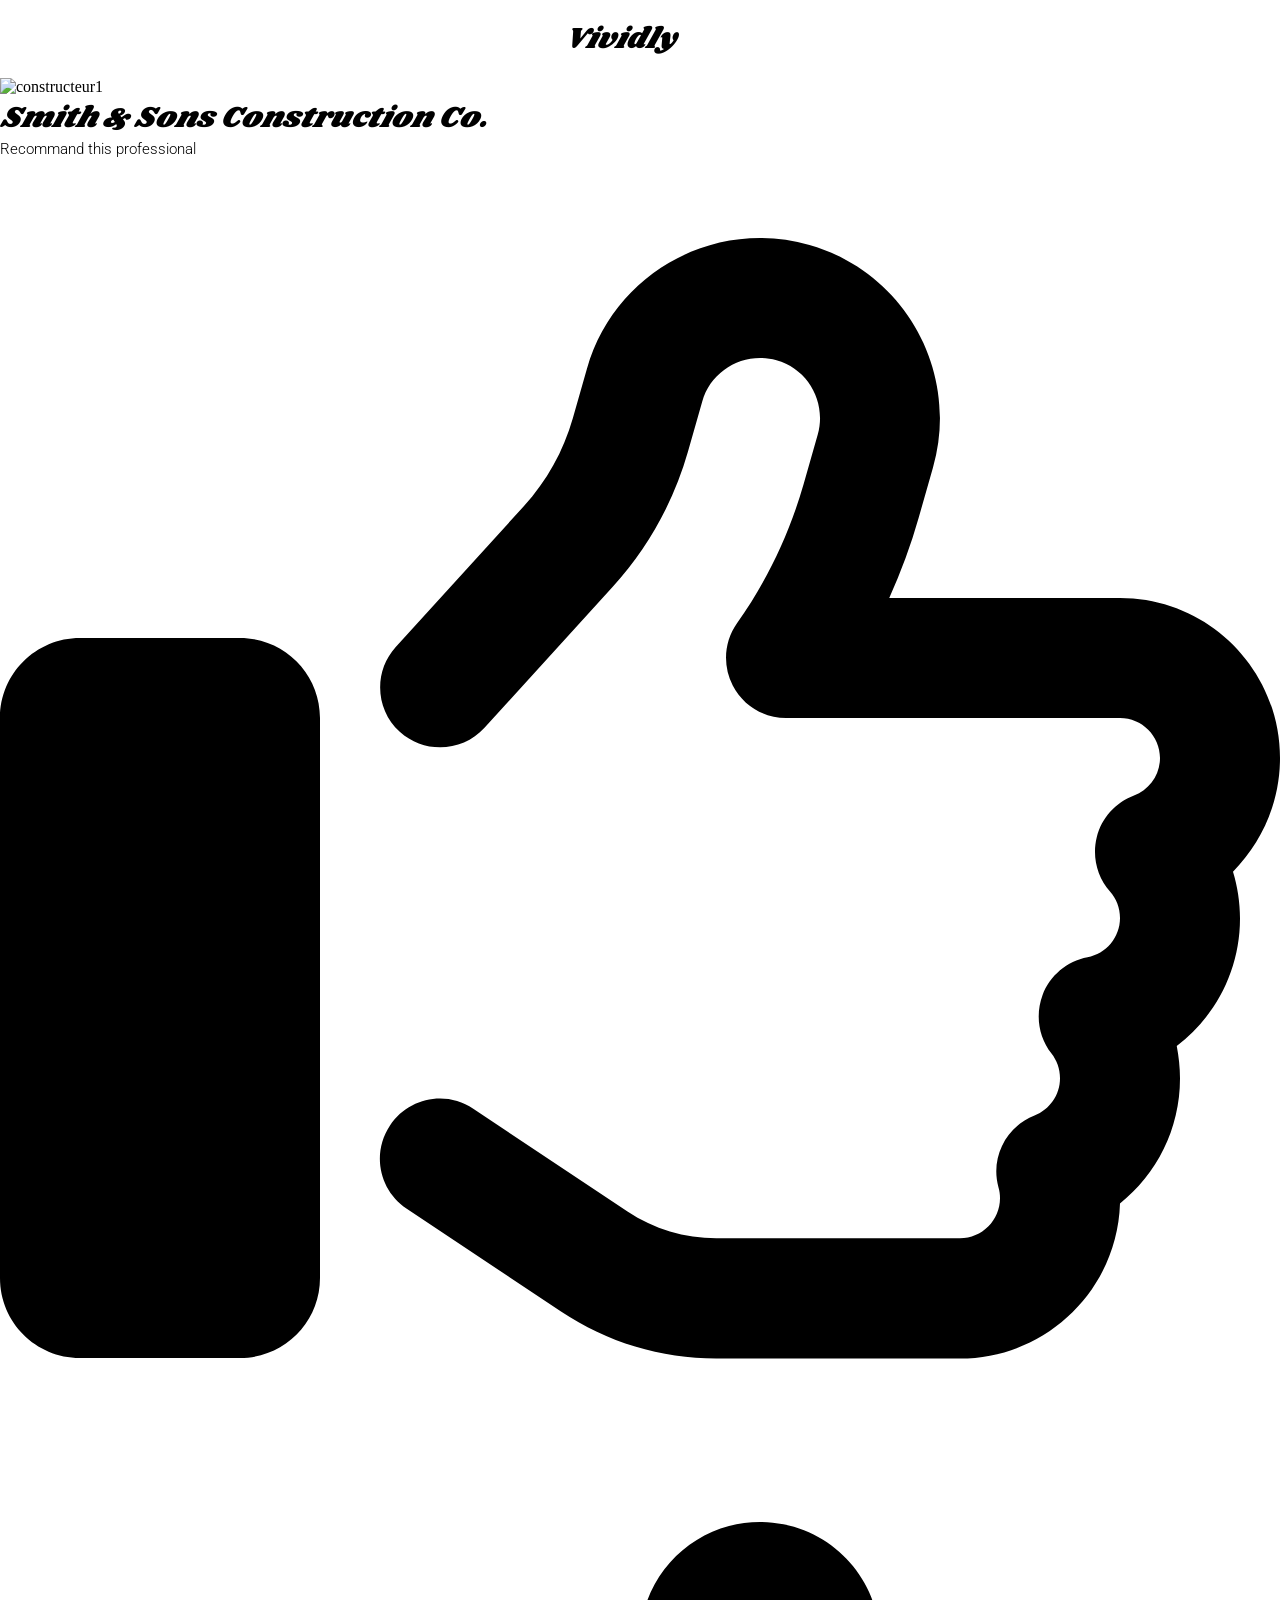
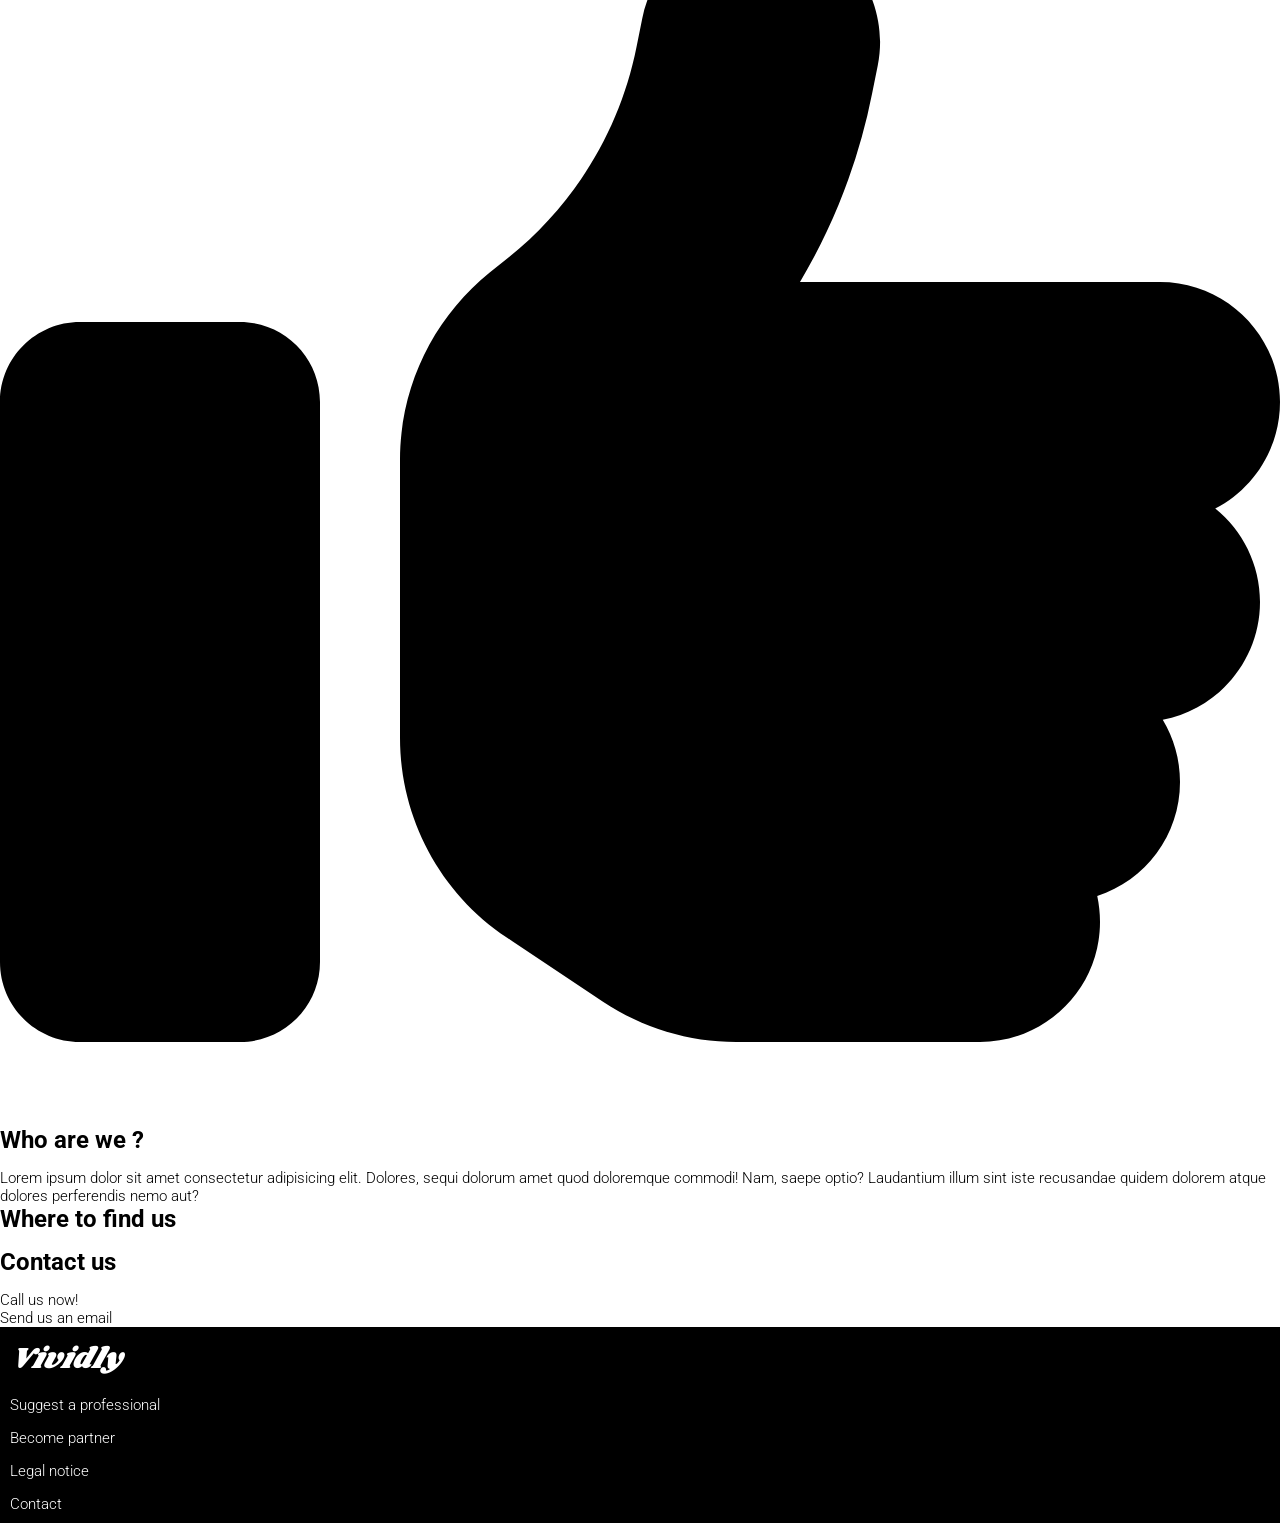
==== detailspro.html @ d0ab5f70 "Add h2 and p in different sections" ====
<!DOCTYPE html>
<html lang="en">
<head>
    <meta charset="UTF-8">
    <meta name="viewport" content="width=device-width, initial-scale=1.0">
    <link rel="stylesheet" href="css/style2.css">
    <script src="https://kit.fontawesome.com/66dfd999d9.js" crossorigin="anonymous"></script>
    <title>Smith & Sons Construction Co. </title>
</head>
<body>
    <header>
        <i class="fa-solid fa-arrow-left"></i>
        <a href="/"><h1>Vividly</h1></a>
        <nav>
            <ul><span class="desktop">
                <li><a href="#">Home</a></li>
                <li><a href="#">Find a professionnal</a></li>
                <li><a href="#">Contact</a></li>
                </span>
            </ul>
            <i class="fa-solid fa-bars hidden"></i>
        </nav>
    </header>

    <main>
        <section class="card">
            <img src="img/constructeur1.jpg" alt="constructeur1">
            <h1>Smith & Sons Construction Co.</h1>
            <div class="recommand">
                <p>Recommand this professional</p>
                <img src="img/thumbs-up-regular.svg" alt="">
                <img src="img/thumbs-up-solid.svg" alt="">
            </div>
        </section>
        <section class="who-are-we">
            <h2>Who are we ?</h2>
            <p>Lorem ipsum dolor sit amet consectetur adipisicing elit. Dolores, sequi dolorum amet quod doloremque commodi! Nam, saepe optio? Laudantium illum sint iste recusandae quidem dolorem atque dolores perferendis nemo aut?</p>
        </section>
        <section class="maps">
            <h2>Where to find us</h2>
        </section>
        <section class="contact">
            <h2>Contact us</h2>
            <p>Call us now!</p>
            <p>Send us an email</p>
        </section>
    </main>

    <footer>
        <a href=""><h2>Vividly</h2></a>
        <div>
            <a href="#">Suggest a professional</a>
            <a href="#">Become partner</a>
            <a href="#">Legal notice</a>
            <a href="#">Contact</a>
        </div>
    </footer>

</body>
</html>
---- css/style2.css ----
/* Fonts */

@import url('https://fonts.googleapis.com/css2?family=Inter:ital,opsz,wght@0,14..32,100..900;1,14..32,100..900&family=Roboto:ital,wght@0,100..900;1,100..900&family=Shrikhand&display=swap');

/* Général */

*{
    margin:0;
    scroll-behavior: smooth;
}

:root{
    --red:#F54927;
    --orange:#ff7800;
    --yellow:#ffae00;
    --black:#000;
    --white:#fff;
    --primary-font: "Roboto", sans-serif;
    --title-font: "Shrikhand", serif;
    --button-font: "Inter", sans-serif;
}

h1, footer h2{
    font-family: var(--title-font);
    font-size: 30px;
    font-weight: 400;
    font-style: italic;
}

h2{
    font-family: var(--primary-font);
    font-size: 24px;
    font-weight: bold;
    margin-bottom: 15px;
}

h3{
    font-family: var(--primary-font);
    font-size: 18px;
    font-weight: bold;
}

p, li{
    font-family: var(--primary-font);
    font-size: 15px;
    font-weight: 300;
}

a{
    text-decoration: none;
    color: var(--black);
}

button{background: linear-gradient(var(--orange), var(--yellow));
        border-radius: 15px;
        width: fit-content;
        margin-top: 25px;
        padding:7px 12px;
        font-family: var(--button-font);
        font-size: 12px;
        font-weight: 600;
        box-shadow: 0px 5px 7px 1px rgba(0, 0, 0, 0.25);
        border-style: none;
    }

/* Mobile first (320px à 767px)*/

/* Header */

header{
    display: flex;
    justify-content: space-around;
    align-items: center;
    margin: 17px;

    a{
        margin: auto;
    }

    .desktop{
        display: none;
    }
}

/* Main */


/* Footer */
footer{
    background-color: var(--black);
    padding: 10px;
    
    h2{
        font-family: var(--title-font);
        font-size: 30px;
        font-weight: 400;
        font-style: italic;
        color: var(--white);
    }

    >div{
        display: flex;
        flex-direction: column;
        gap: 15px;
        margin-top: 15px;
    
        a{
            color: var(--white);
            font-family: var(--primary-font);
            font-style: light;
            font-size: 15px;
            font-weight: 300;

            &:hover{
                color: var(--orange);
            }
        }
    }
}
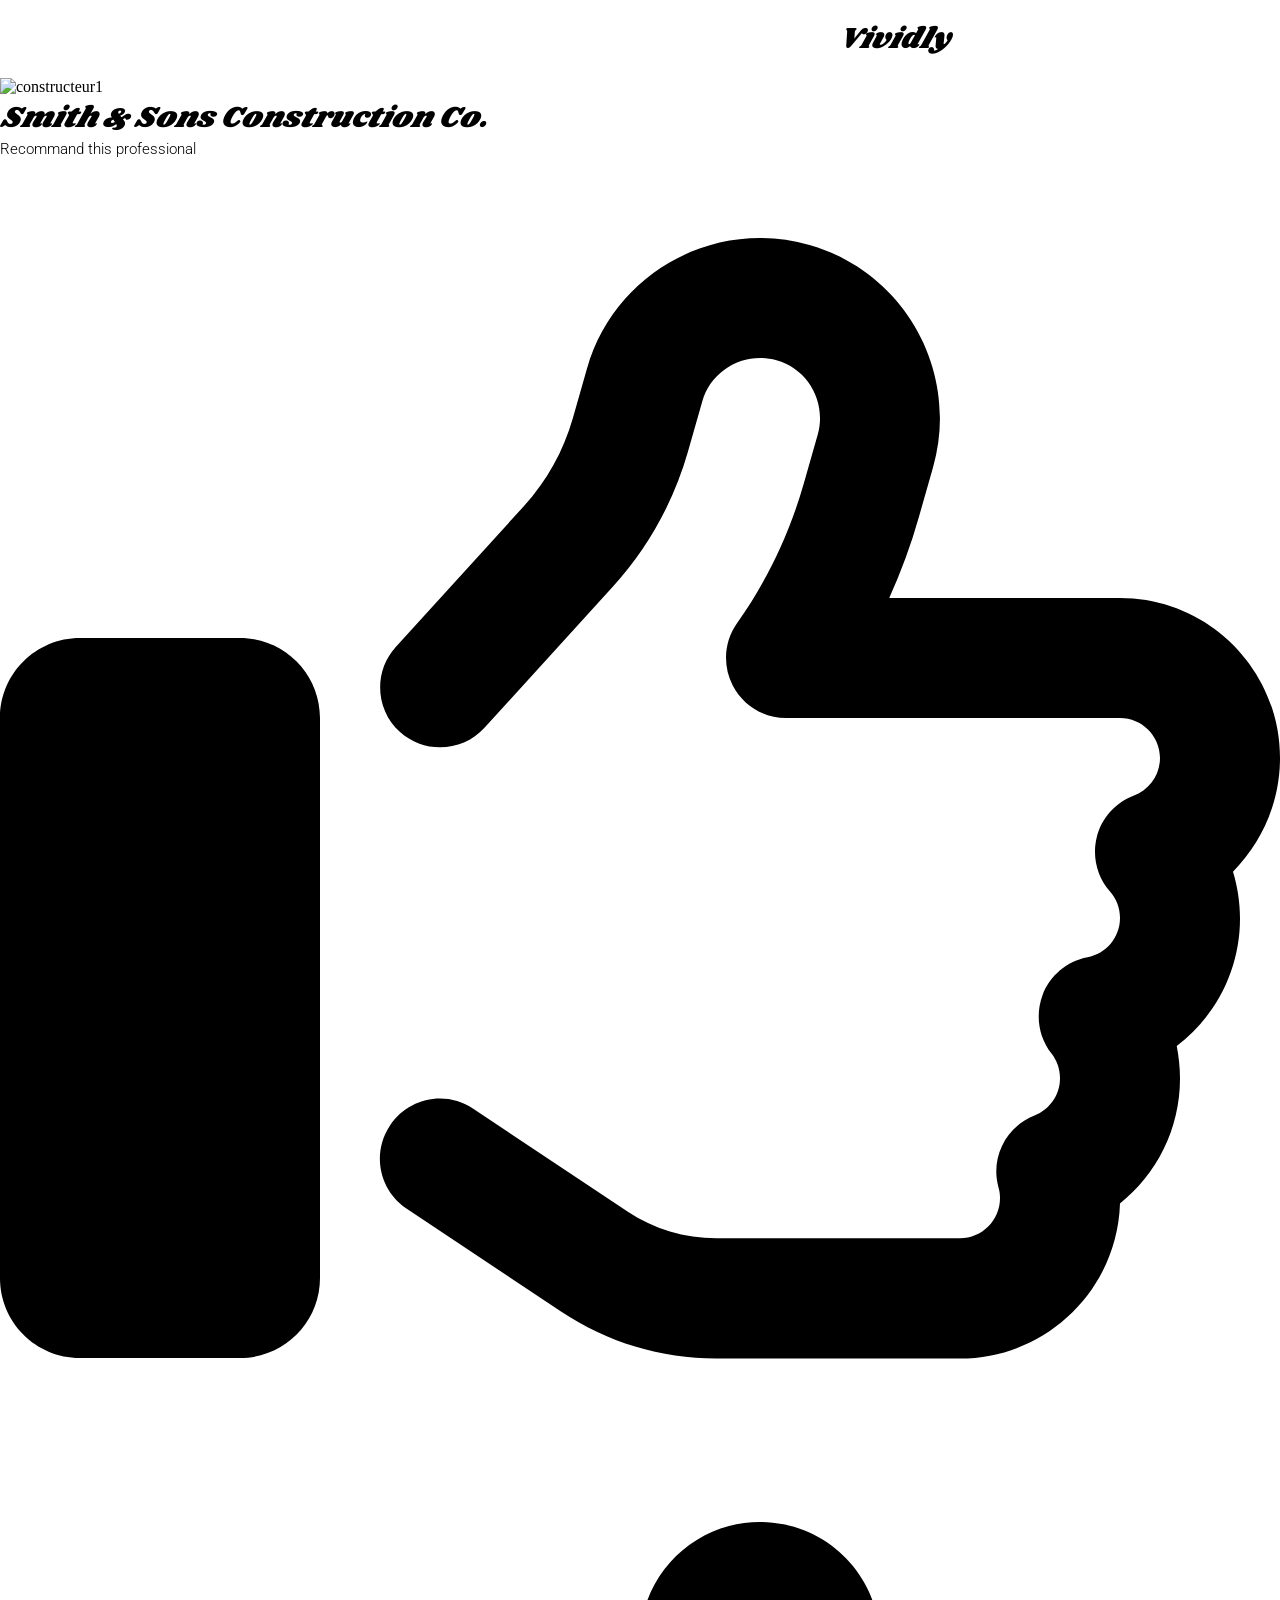
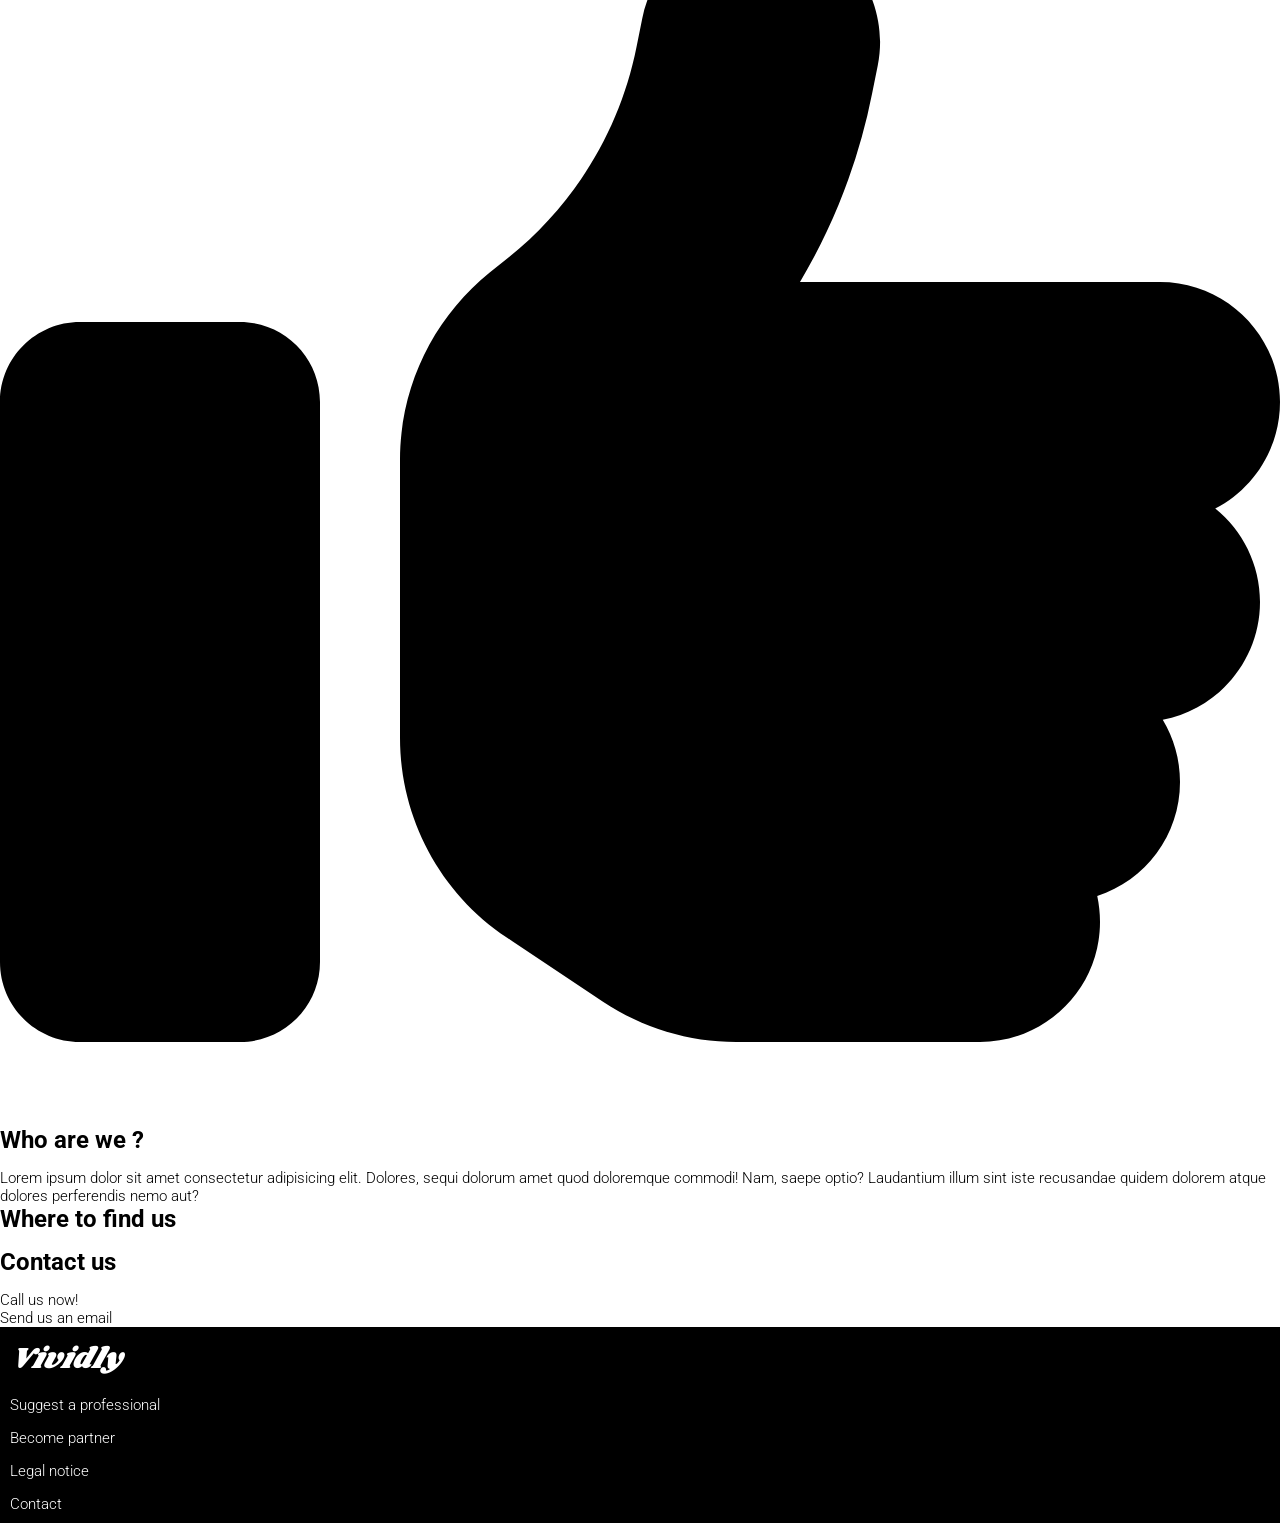
==== commit f9c0de37: "Add animation like" ====
--- a/detailspro.html
+++ b/detailspro.html
@@ -9,7 +9,7 @@
 </head>
 <body>
     <header>
-        <i class="fa-solid fa-arrow-left"></i>
+        <a href="/"><i class="fa-solid fa-arrow-left"></i></a>
         <a href="/"><h1>Vividly</h1></a>
         <nav>
             <ul><span class="desktop">
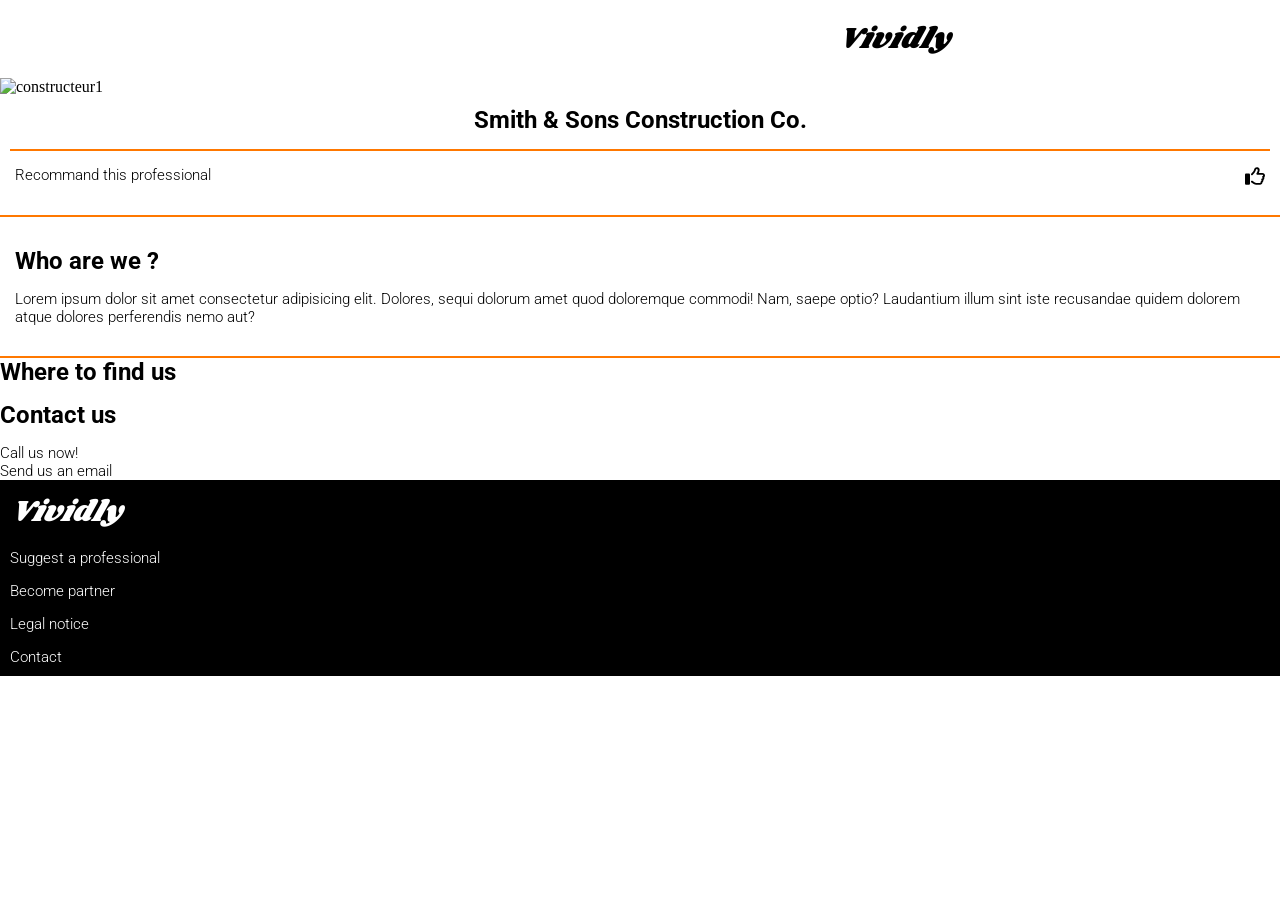
==== commit 6247d5ff: "Finish 2nd section main: who-are-we" ====
--- a/detailspro.html
+++ b/detailspro.html
@@ -25,21 +25,23 @@
     <main>
         <section class="card">
             <img src="img/constructeur1.jpg" alt="constructeur1">
-            <h1>Smith & Sons Construction Co.</h1>
+            <h2>Smith & Sons Construction Co.</h2>
             <div class="recommand">
                 <p>Recommand this professional</p>
-                <img src="img/thumbs-up-regular.svg" alt="">
-                <img src="img/thumbs-up-solid.svg" alt="">
+                <label class="pouce">
+                    <input type="checkbox">
+                    <span class="icon"></span>
+                </label>
             </div>
         </section>
-        <section class="who-are-we">
+        <section id="who-are-we">
             <h2>Who are we ?</h2>
             <p>Lorem ipsum dolor sit amet consectetur adipisicing elit. Dolores, sequi dolorum amet quod doloremque commodi! Nam, saepe optio? Laudantium illum sint iste recusandae quidem dolorem atque dolores perferendis nemo aut?</p>
         </section>
-        <section class="maps">
+        <section id="maps">
             <h2>Where to find us</h2>
         </section>
-        <section class="contact">
+        <section id="contact">
             <h2>Contact us</h2>
             <p>Call us now!</p>
             <p>Send us an email</p>
--- a/css/style2.css
+++ b/css/style2.css
@@ -51,17 +51,19 @@
     color: var(--black);
 }
 
-button{background: linear-gradient(var(--orange), var(--yellow));
-        border-radius: 15px;
-        width: fit-content;
-        margin-top: 25px;
-        padding:7px 12px;
-        font-family: var(--button-font);
-        font-size: 12px;
-        font-weight: 600;
-        box-shadow: 0px 5px 7px 1px rgba(0, 0, 0, 0.25);
-        border-style: none;
-    }
+button{
+    /* effet de zoom au hover */
+    background: linear-gradient(var(--orange), var(--yellow));
+    border-radius: 15px;
+    width: fit-content;
+    margin-top: 25px;
+    padding:7px 12px;
+    font-family: var(--button-font);
+    font-size: 12px;
+    font-weight: 600;
+    box-shadow: 0px 5px 7px 1px rgba(0, 0, 0, 0.25);
+    border-style: none;
+}
 
 /* Mobile first (320px à 767px)*/
 
@@ -83,6 +85,53 @@
 }
 
 /* Main */
+.card{
+    img{
+        height: 300px;
+        object-fit: cover;
+        width: 100%;
+    }
+
+    h2{
+        text-align: center;
+        padding-top: 10px;
+    }
+
+    .recommand{
+        border-top: 2px solid var(--orange);
+        margin: 10px;
+        padding-top: 5px;
+        display: flex;
+        justify-content: space-between;
+        padding: 15px 5px;
+    
+
+        .pouce{
+            cursor: pointer;
+
+            input{
+                display: none;
+            }
+
+            .icon{
+                background-image: url("../img/thumbs-up-regular.svg");
+                display: inline-block;
+                width: 20px;
+                height: 20px;
+            }
+
+            input:checked + .icon{
+                background-image: url("../img/thumbs-up-solid.svg");
+            }
+        }
+    }
+}
+
+#who-are-we{
+    border-bottom: 2px solid var(--orange);
+    border-top: 2px solid var(--orange);
+    padding: 30px 15px;
+}
 
 
 /* Footer */
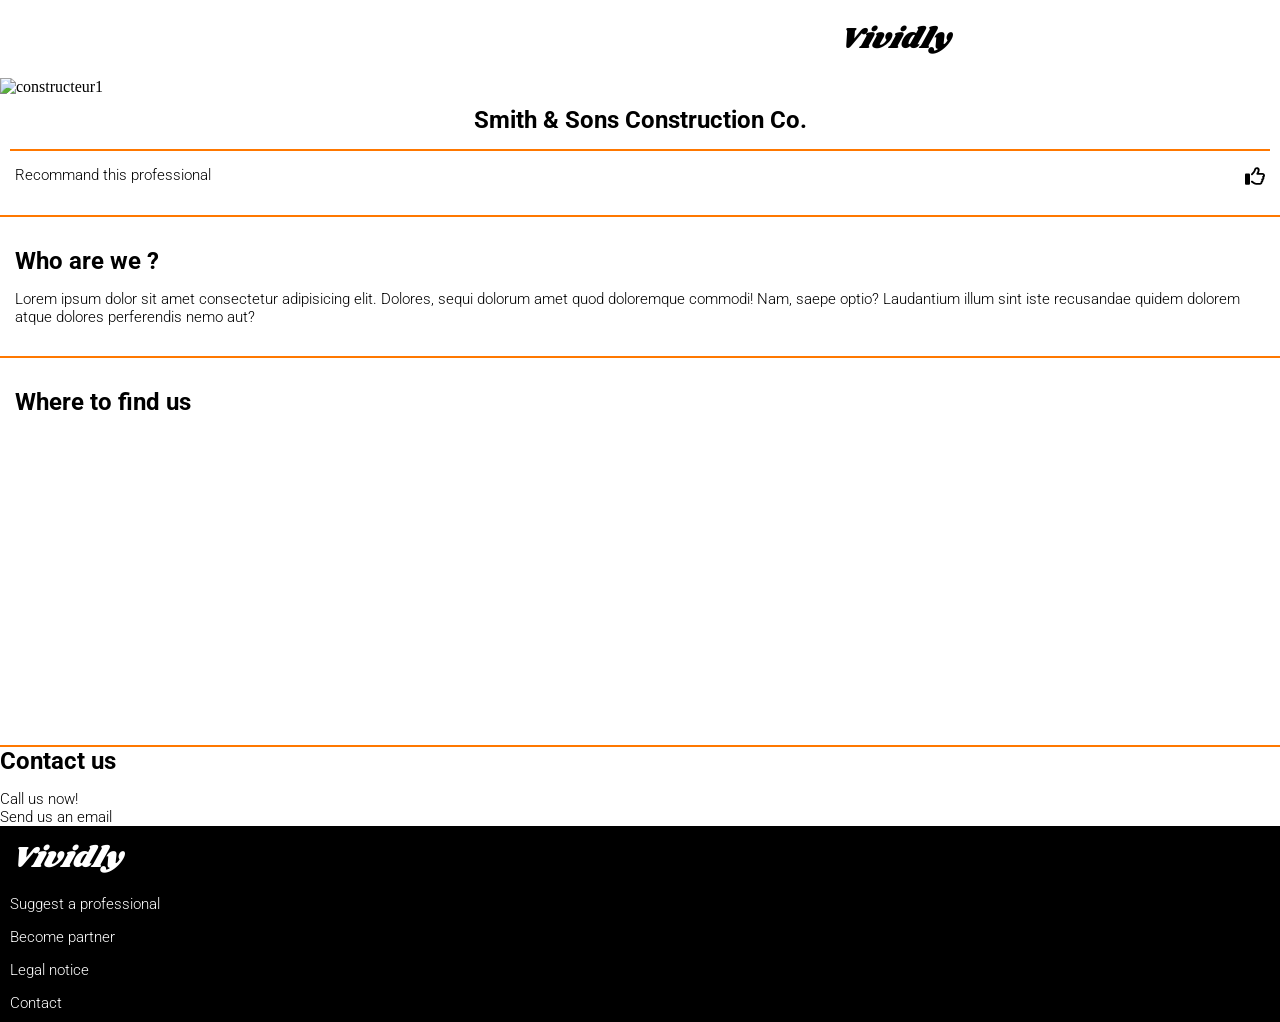
==== commit 9473ed96: "Finish section maps" ====
--- a/detailspro.html
+++ b/detailspro.html
@@ -40,6 +40,7 @@
         </section>
         <section id="maps">
             <h2>Where to find us</h2>
+            <iframe src="https://www.google.com/maps/embed?pb=!1m18!1m12!1m3!1d92783.17955538841!2d5.996243184088482!3d43.38801372543691!2m3!1f0!2f0!3f0!3m2!1i1024!2i768!4f13.1!3m3!1m2!1s0x12c941e57cd2f639%3A0x40819a5fd8fcf40!2s83170%20Brignoles!5e0!3m2!1sfr!2sfr!4v1778055111982!5m2!1sfr!2sfr"  " allowfullscreen="" loading="lazy" referrerpolicy="no-referrer-when-downgrade"></iframe>
         </section>
         <section id="contact">
             <h2>Contact us</h2>
--- a/css/style2.css
+++ b/css/style2.css
@@ -64,6 +64,8 @@
     box-shadow: 0px 5px 7px 1px rgba(0, 0, 0, 0.25);
     border-style: none;
 }
+
+
 
 /* Mobile first (320px à 767px)*/
 
@@ -133,6 +135,16 @@
     padding: 30px 15px;
 }
 
+#maps{
+    border-bottom: 2px solid var(--orange);
+    padding: 30px 15px;
+    
+    iframe{
+        width: 100%;
+        height:280px;
+        border-style: none;        
+    }
+}
 
 /* Footer */
 footer{
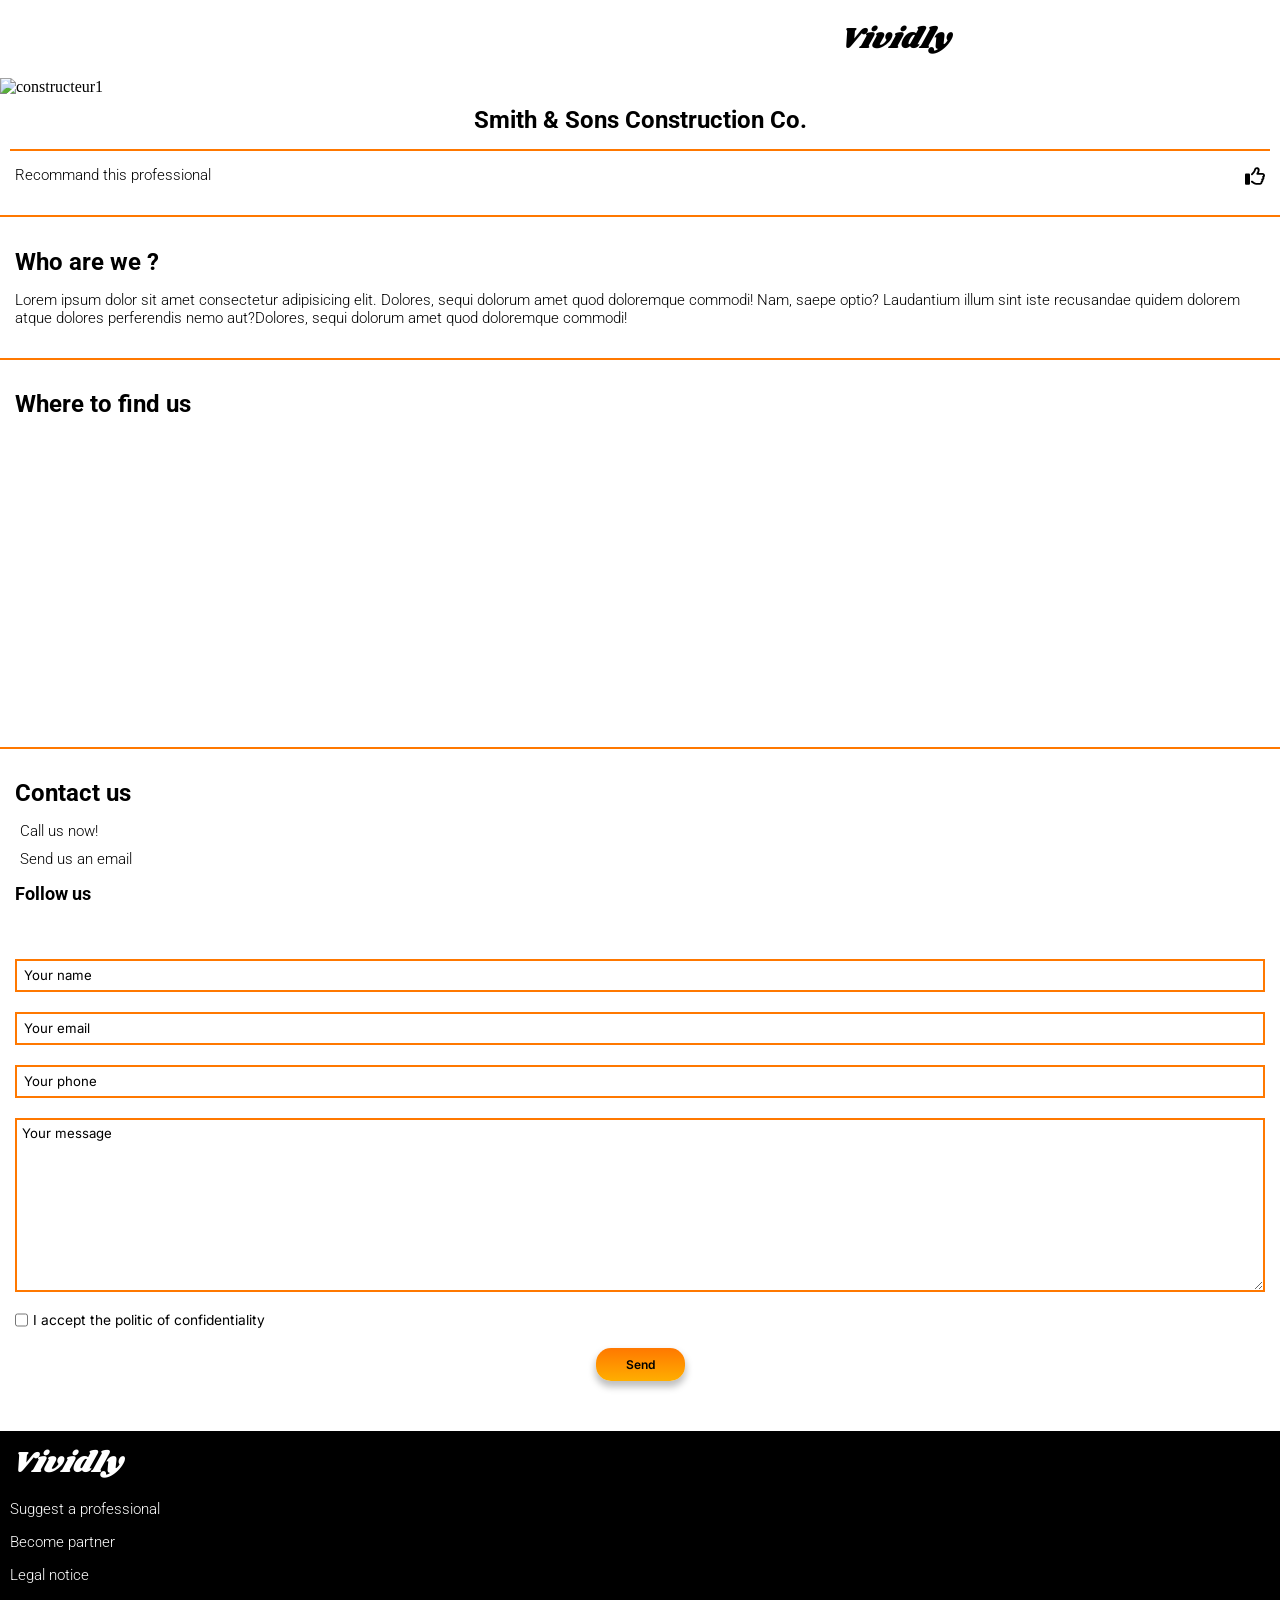
==== commit a5f9b5f2: "Finish mobile first:detailspro.html" ====
--- a/detailspro.html
+++ b/detailspro.html
@@ -34,18 +34,46 @@
                 </label>
             </div>
         </section>
+
         <section id="who-are-we">
             <h2>Who are we ?</h2>
-            <p>Lorem ipsum dolor sit amet consectetur adipisicing elit. Dolores, sequi dolorum amet quod doloremque commodi! Nam, saepe optio? Laudantium illum sint iste recusandae quidem dolorem atque dolores perferendis nemo aut?</p>
+            <p>Lorem ipsum dolor sit amet consectetur adipisicing elit. Dolores, sequi dolorum amet quod doloremque commodi! Nam, saepe optio? Laudantium illum sint iste recusandae quidem dolorem atque dolores perferendis nemo aut?Dolores, sequi dolorum amet quod doloremque commodi!</p>
         </section>
+
         <section id="maps">
             <h2>Where to find us</h2>
             <iframe src="https://www.google.com/maps/embed?pb=!1m18!1m12!1m3!1d92783.17955538841!2d5.996243184088482!3d43.38801372543691!2m3!1f0!2f0!3f0!3m2!1i1024!2i768!4f13.1!3m3!1m2!1s0x12c941e57cd2f639%3A0x40819a5fd8fcf40!2s83170%20Brignoles!5e0!3m2!1sfr!2sfr!4v1778055111982!5m2!1sfr!2sfr"  " allowfullscreen="" loading="lazy" referrerpolicy="no-referrer-when-downgrade"></iframe>
         </section>
-        <section id="contact">
+
+        <section id="contact-us">
             <h2>Contact us</h2>
-            <p>Call us now!</p>
-            <p>Send us an email</p>
+            <article>
+                <i class="fa-solid fa-mobile"></i>
+                <p>Call us now!</p>
+            </article>
+            <article>
+                <i class="fa-solid fa-envelope"></i>
+                <p>Send us an email</p>
+            </article>
+            <div id="follow-us">
+                <h3>Follow us</h3>
+                <ul>
+                    <li><a href="#"><i class="fa-brands fa-twitter"></i></a></li>
+                    <li><a href="#"><i class="fa-brands fa-linkedin"></i></a></li>
+                    <li><a href="#"><i class="fa-brands fa-facebook"></a></i></li>
+                </ul>
+            </div>
+            <form action="">
+                <input type="text" placeholder="Your name">
+                <input type="text" placeholder="Your email">
+                <input type="text" placeholder="Your phone">
+                <textarea id="your-message" rows="10" cols="">Your message</textarea>
+                <div id="check">
+                    <input type="checkbox" id="accept">
+                    <label for="accept">I accept the politic of confidentiality</label>
+                </div>
+                <button>Send</button>
+            </form>
         </section>
     </main>
 
--- a/css/style2.css
+++ b/css/style2.css
@@ -57,12 +57,18 @@
     border-radius: 15px;
     width: fit-content;
     margin-top: 25px;
-    padding:7px 12px;
+    padding:9px 30px;
     font-family: var(--button-font);
     font-size: 12px;
     font-weight: 600;
     box-shadow: 0px 5px 7px 1px rgba(0, 0, 0, 0.25);
     border-style: none;
+    cursor: pointer;
+
+
+    &:hover{
+        transform:scale(1.04);
+    }
 }
 
 
@@ -132,17 +138,94 @@
 #who-are-we{
     border-bottom: 2px solid var(--orange);
     border-top: 2px solid var(--orange);
-    padding: 30px 15px;
+    padding: 31px 15px;
 }
 
 #maps{
     border-bottom: 2px solid var(--orange);
     padding: 30px 15px;
-    
+
     iframe{
         width: 100%;
         height:280px;
         border-style: none;        
+    }
+}
+
+#contact-us{
+    padding: 30px 15px;
+
+    article{
+        display: flex;
+        gap: 5px;
+        margin-top: 10px;
+
+        i{
+            color: var(--orange);
+        }
+    }
+
+    #follow-us{
+        display: flex;
+        flex-direction: column;
+        justify-content: center;
+
+        h3{
+            margin: 15px 0;
+        }
+
+        ul{
+            display: flex;
+            list-style: none;
+            justify-content: space-around;
+            padding: 0;
+            margin: 10px 0;
+        }
+    }
+
+    form{
+        display: flex;
+        flex-direction: column;
+        gap: 20px;
+        margin: 20px 0;
+
+        input{
+            border: 2px solid var(--orange);
+            padding: 7px;
+            cursor: pointer;
+        }
+
+        textarea{
+            border: 2px solid var(--orange);
+            padding: 5px;
+            font-family: var(--button-font);
+            font-size: 13.2px;
+            font-weight: 400;
+        }
+
+        ::placeholder{
+            color: var(--black);
+            font-family: var(--button-font);
+            font-size: 13.2px;
+            font-weight: 400;
+        }
+
+        #check{
+            display: flex;
+            gap: 5px;
+            font-family: var(--button-font);
+            font-size: 13.75px;
+            font-weight: 400;
+            cursor: pointer;
+
+            label{
+                cursor: pointer;
+            }
+        }
+
+        button{
+            margin: auto;
+        }
     }
 }
 
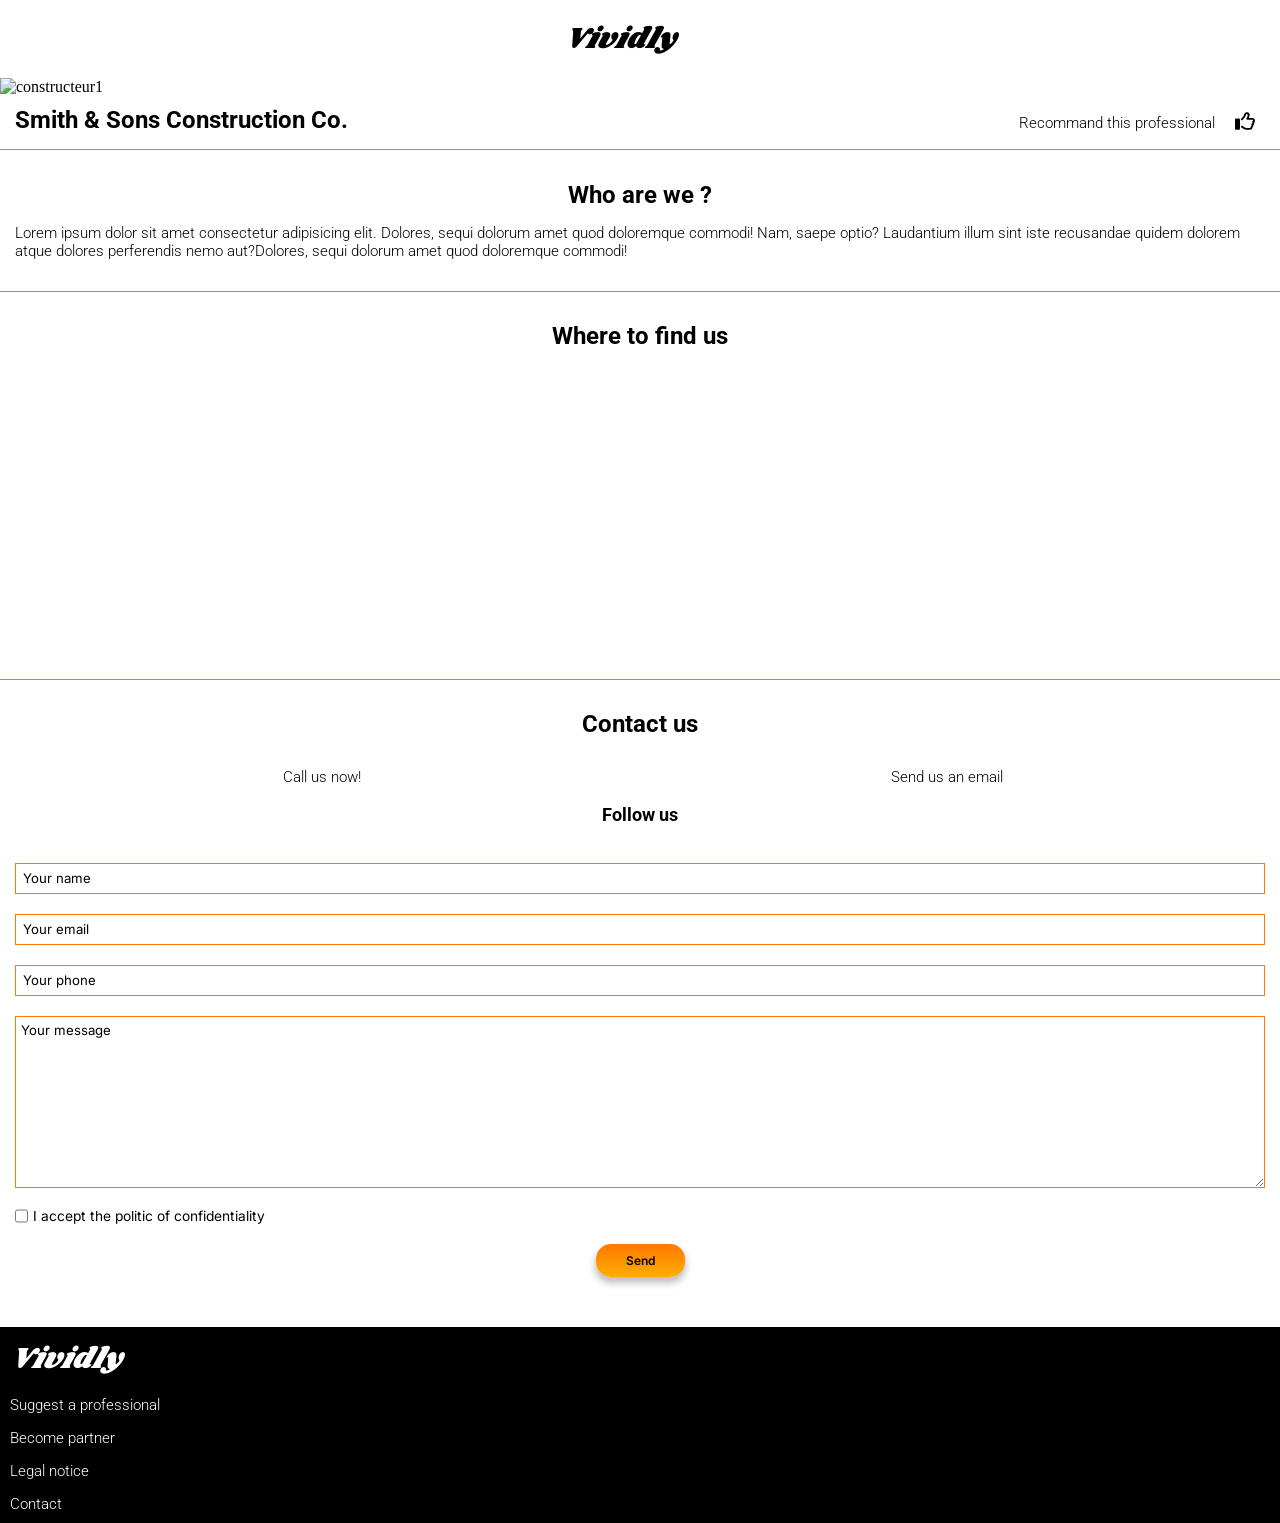
==== commit c80808fc: "Finish tablet type" ====
--- a/detailspro.html
+++ b/detailspro.html
@@ -23,15 +23,17 @@
     </header>
 
     <main>
-        <section class="card">
+        <section id="card">
             <img src="img/constructeur1.jpg" alt="constructeur1">
-            <h2>Smith & Sons Construction Co.</h2>
-            <div class="recommand">
-                <p>Recommand this professional</p>
-                <label class="pouce">
-                    <input type="checkbox">
-                    <span class="icon"></span>
-                </label>
+            <div class="content">
+                <h2>Smith & Sons Construction Co.</h2>
+                <div class="recommand">
+                    <p>Recommand this professional</p>
+                    <label class="pouce">
+                        <input type="checkbox">
+                        <span class="icon"></span>
+                    </label>
+                </div>
             </div>
         </section>
 
@@ -47,14 +49,16 @@
 
         <section id="contact-us">
             <h2>Contact us</h2>
-            <article>
-                <i class="fa-solid fa-mobile"></i>
-                <p>Call us now!</p>
-            </article>
-            <article>
-                <i class="fa-solid fa-envelope"></i>
-                <p>Send us an email</p>
-            </article>
+            <div class="contact">
+                <article>
+                    <i class="fa-solid fa-mobile"></i>
+                    <p>Call us now!</p>
+                </article>
+                <article>
+                    <i class="fa-solid fa-envelope"></i>
+                    <p>Send us an email</p>
+                </article>
+            </div>
             <div id="follow-us">
                 <h3>Follow us</h3>
                 <ul>
--- a/css/style2.css
+++ b/css/style2.css
@@ -79,13 +79,13 @@
 
 header{
     display: flex;
-    justify-content: space-around;
+    justify-content: space-between;
     align-items: center;
     margin: 17px;
 
-    a{
+    /* a{
         margin: auto;
-    }
+    } */
 
     .desktop{
         display: none;
@@ -93,7 +93,7 @@
 }
 
 /* Main */
-.card{
+#card{
     img{
         height: 300px;
         object-fit: cover;
@@ -106,7 +106,7 @@
     }
 
     .recommand{
-        border-top: 2px solid var(--orange);
+        border-top: 1px solid var(--orange);
         margin: 10px;
         padding-top: 5px;
         display: flex;
@@ -136,13 +136,13 @@
 }
 
 #who-are-we{
-    border-bottom: 2px solid var(--orange);
-    border-top: 2px solid var(--orange);
+    border-bottom: 1px solid var(--orange);
+    border-top: 1px solid var(--orange);
     padding: 31px 15px;
 }
 
 #maps{
-    border-bottom: 2px solid var(--orange);
+    border-bottom: 1px solid var(--orange);
     padding: 30px 15px;
 
     iframe{
@@ -155,13 +155,15 @@
 #contact-us{
     padding: 30px 15px;
 
-    article{
-        display: flex;
-        gap: 5px;
-        margin-top: 10px;
-
-        i{
-            color: var(--orange);
+    .contact{
+        article{
+            display: flex;
+            gap: 5px;
+            margin-top: 15px;
+
+            i{
+                color: var(--orange);
+            }
         }
     }
 
@@ -171,7 +173,7 @@
         justify-content: center;
 
         h3{
-            margin: 15px 0;
+            margin: 18px 0;
         }
 
         ul{
@@ -179,7 +181,6 @@
             list-style: none;
             justify-content: space-around;
             padding: 0;
-            margin: 10px 0;
         }
     }
 
@@ -190,13 +191,13 @@
         margin: 20px 0;
 
         input{
-            border: 2px solid var(--orange);
+            border: 1px solid var(--orange);
             padding: 7px;
             cursor: pointer;
         }
 
         textarea{
-            border: 2px solid var(--orange);
+            border: 1px solid var(--orange);
             padding: 5px;
             font-family: var(--button-font);
             font-size: 13.2px;
@@ -260,4 +261,56 @@
             }
         }
     }
-}+}
+
+/* Format tablette (768px à 1024px)*/
+
+@media screen and (min-width:768px) {
+    header{
+        nav{
+
+            i{
+                margin-left: 30px;
+            }
+        };
+    }
+
+    main{
+        #card{
+            .content{
+                display: flex;
+                justify-content: space-between;
+                padding: 0 15px;
+
+                .recommand{
+                    border-style: none;
+                    padding: 0;
+                    align-items: center;
+                    gap: 20px;
+                    } 
+                }
+            }
+
+        #who-are-we{
+            h2{
+                text-align: center;
+            }
+        }
+
+        #maps{
+            h2{
+                text-align: center;
+            }
+        }
+        #contact-us{
+            h2, h3{
+                text-align: center;
+            }
+
+            .contact{
+                display: flex;
+                justify-content: space-around;
+            }
+        }
+        }
+}
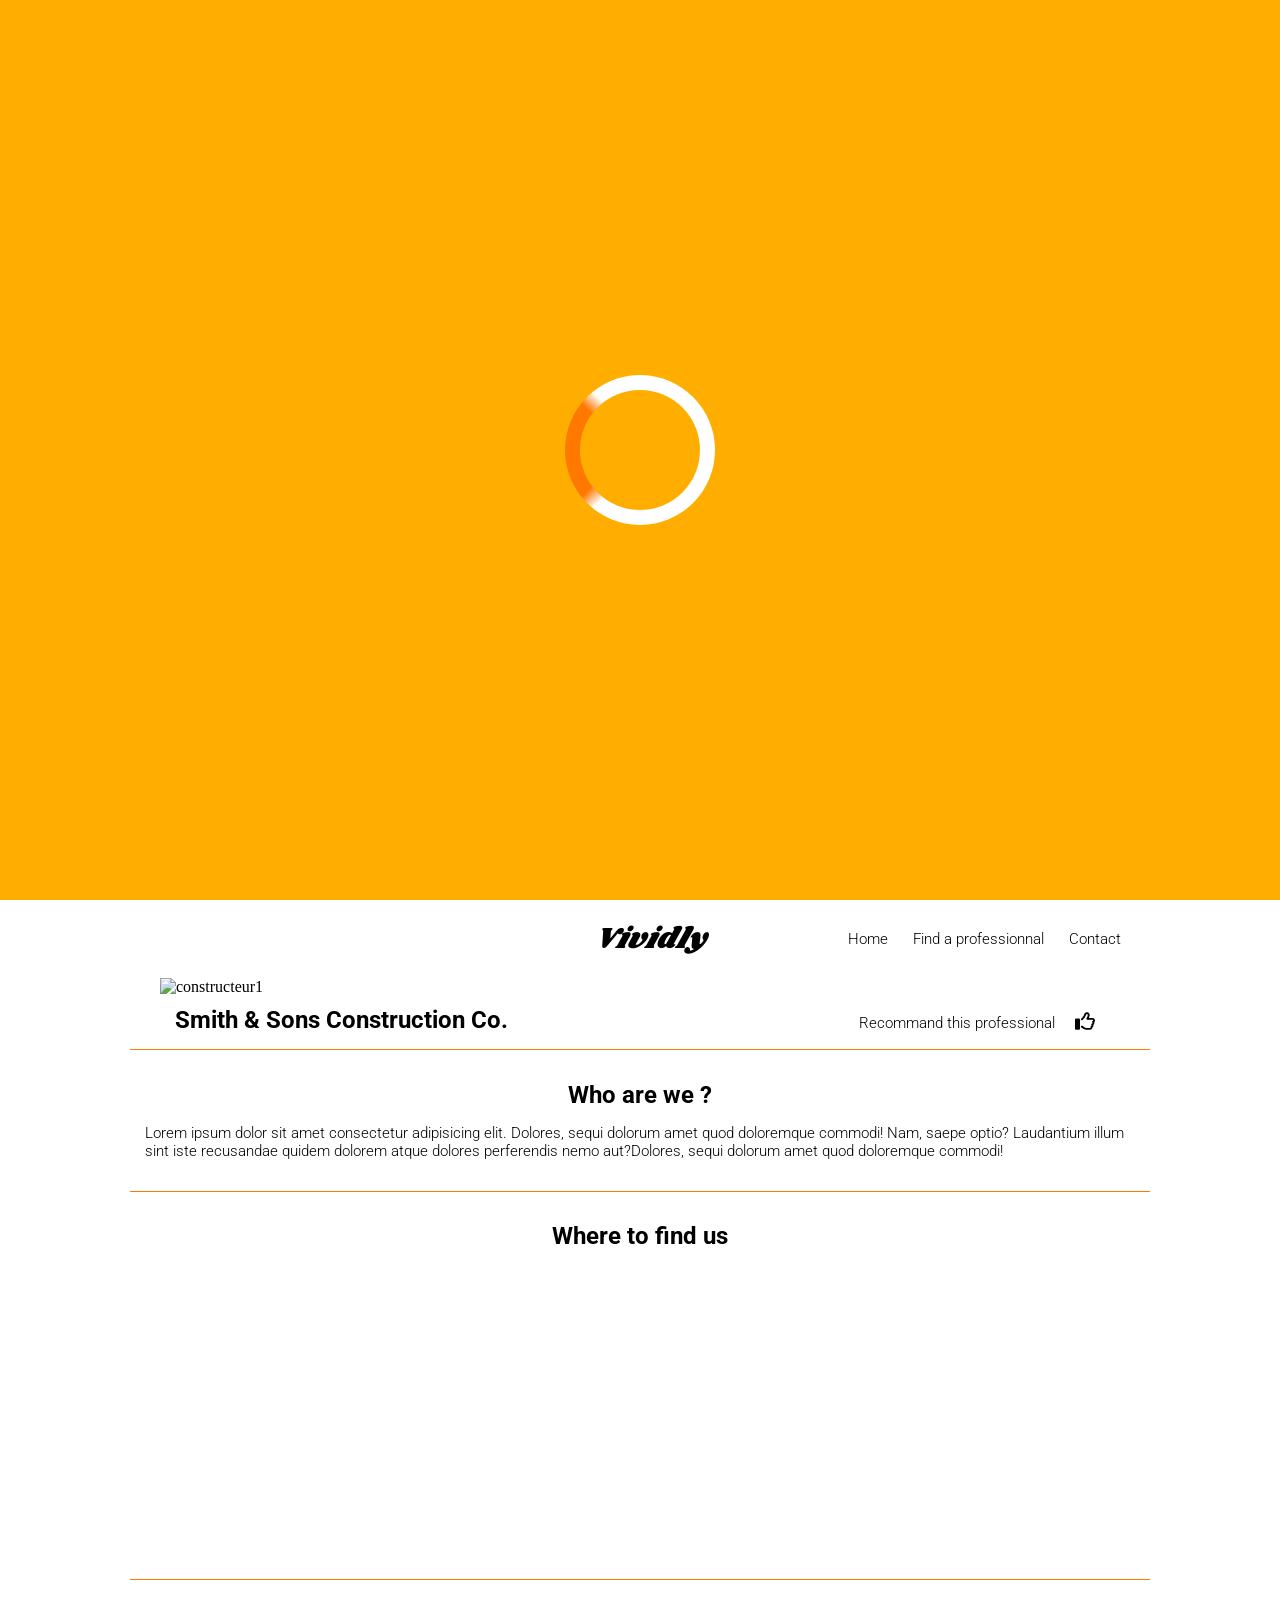
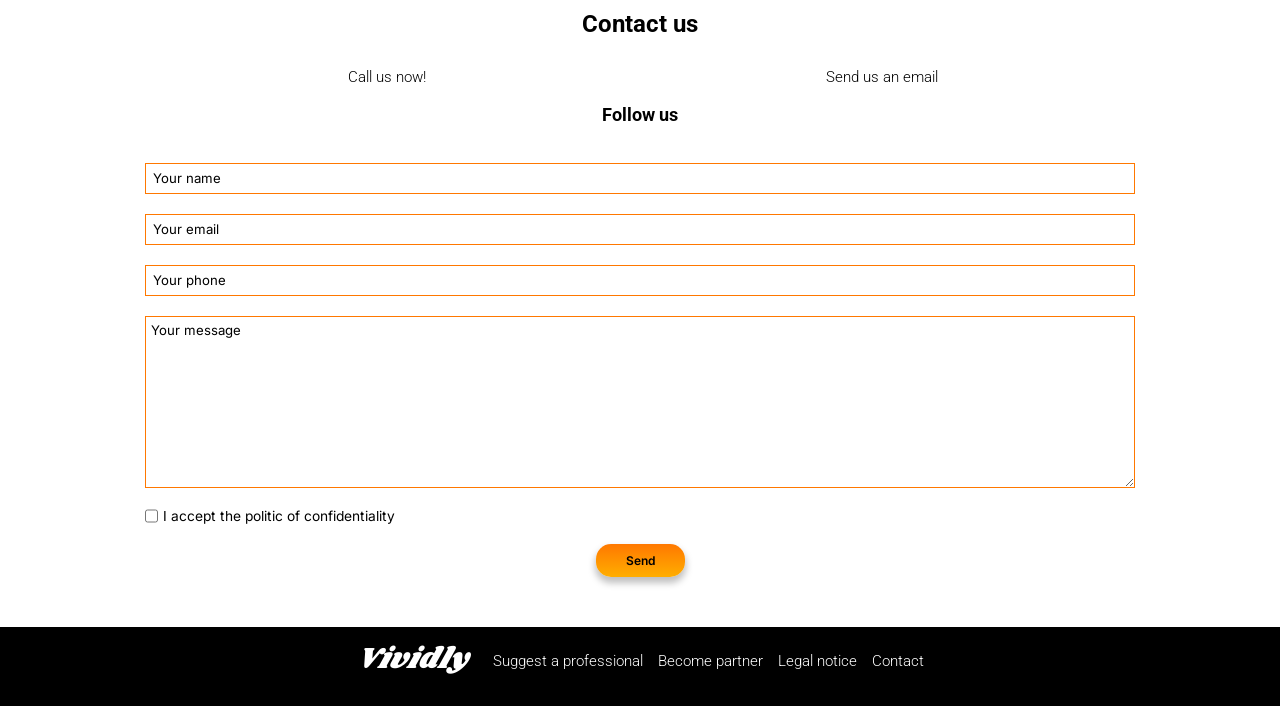
==== commit 09f61d40: "Beginning of loader" ====
--- a/detailspro.html
+++ b/detailspro.html
@@ -8,8 +8,16 @@
     <title>Smith & Sons Construction Co. </title>
 </head>
 <body>
+
+    <div class="loader-container">
+        <div class="loader">
+            <div class="inner-circle"></div>
+        </div>
+    </div>
+
     <header>
         <a href="/"><i class="fa-solid fa-arrow-left"></i></a>
+
         <a href="/"><h1>Vividly</h1></a>
         <nav>
             <ul><span class="desktop">
@@ -44,7 +52,7 @@
 
         <section id="maps">
             <h2>Where to find us</h2>
-            <iframe src="https://www.google.com/maps/embed?pb=!1m18!1m12!1m3!1d92783.17955538841!2d5.996243184088482!3d43.38801372543691!2m3!1f0!2f0!3f0!3m2!1i1024!2i768!4f13.1!3m3!1m2!1s0x12c941e57cd2f639%3A0x40819a5fd8fcf40!2s83170%20Brignoles!5e0!3m2!1sfr!2sfr!4v1778055111982!5m2!1sfr!2sfr"  " allowfullscreen="" loading="lazy" referrerpolicy="no-referrer-when-downgrade"></iframe>
+            <iframe src="https://www.google.com/maps/embed?pb=!1m18!1m12!1m3!1d92783.17955538841!2d5.996243184088482!3d43.38801372543691!2m3!1f0!2f0!3f0!3m2!1i1024!2i768!4f13.1!3m3!1m2!1s0x12c941e57cd2f639%3A0x40819a5fd8fcf40!2s83170%20Brignoles!5e0!3m2!1sfr!2sfr!4v1778055111982!5m2!1sfr!2sfr"  allowfullscreen="" loading="lazy" referrerpolicy="no-referrer-when-downgrade"></iframe>
         </section>
 
         <section id="contact-us">
@@ -64,7 +72,7 @@
                 <ul>
                     <li><a href="#"><i class="fa-brands fa-twitter"></i></a></li>
                     <li><a href="#"><i class="fa-brands fa-linkedin"></i></a></li>
-                    <li><a href="#"><i class="fa-brands fa-facebook"></a></i></li>
+                    <li><a href="#"><i class="fa-brands fa-facebook"></i></a></li>
                 </ul>
             </div>
             <form action="">
@@ -73,7 +81,7 @@
                 <input type="text" placeholder="Your phone">
                 <textarea id="your-message" rows="10" cols="">Your message</textarea>
                 <div id="check">
-                    <input type="checkbox" id="accept">
+                    <input type="checkbox" id="accept" required >
                     <label for="accept">I accept the politic of confidentiality</label>
                 </div>
                 <button>Send</button>
--- a/css/style2.css
+++ b/css/style2.css
@@ -71,7 +71,40 @@
     }
 }
 
-
+.loader-container {
+    display: flex;
+    justify-content: center;
+    align-items: center;
+    height: 100vh;
+    background-color:var(--yellow);
+}
+
+.loader {
+  width: 150px;
+  height: 150px;
+  display: flex;
+  justify-content: center;
+  align-items: center;
+  border-radius: 50%;
+  background: radial-gradient(closest-corner at -100%,var(--orange) 90%, var(--white) 100%);
+  animation: spin 1s linear infinite;
+}
+
+.inner-circle {
+  width: 80%;
+  height: 80%;
+  background-color: var(--yellow);
+  border-radius: 50%;
+}
+
+@keyframes spin {
+  from {
+    transform: rotate(0);
+  }
+  to{
+    transform: rotate(360deg);
+  }
+}
 
 /* Mobile first (320px à 767px)*/
 
@@ -82,10 +115,6 @@
     justify-content: space-between;
     align-items: center;
     margin: 17px;
-
-    /* a{
-        margin: auto;
-    } */
 
     .desktop{
         display: none;
@@ -161,6 +190,11 @@
             gap: 5px;
             margin-top: 15px;
 
+            &:hover{
+                color: var(--yellow);
+                cursor: pointer;
+            }
+
             i{
                 color: var(--orange);
             }
@@ -181,6 +215,10 @@
             list-style: none;
             justify-content: space-around;
             padding: 0;
+
+            a:hover{
+                color: var(--yellow);
+            }
         }
     }
 
@@ -314,3 +352,63 @@
         }
         }
 }
+
+/* Format desktop (dès 1025px) */
+
+@media screen and (min-width:1024px) {
+    header{
+        display: grid;
+        grid-template-columns: 1fr 1fr 1fr;
+        text-align: center;
+        h1{
+            padding-left: 20px;
+        }
+
+        nav{
+            display: flex;
+
+            ul{
+                padding: 0;
+                list-style: none;
+
+                .desktop{
+                    display:flex;
+                    gap: 25px;
+                    
+                    a{padding: 0;
+
+                        &:hover{
+                            color: var(--yellow);
+                        }
+                    }
+                } 
+            }
+        }
+
+        .hidden{
+            display: none;
+        }
+    }
+
+    main{
+        #card {
+            max-width: 960px;
+            margin: auto;
+        }
+
+        #who-are-we, #maps, #contact-us{
+            max-width: 990px;
+            margin: auto;
+        }
+    }
+
+    footer{
+        display: flex;
+        justify-content: center;
+        gap: 25px;
+        
+        div{
+            flex-direction: row;
+        }
+    }
+}
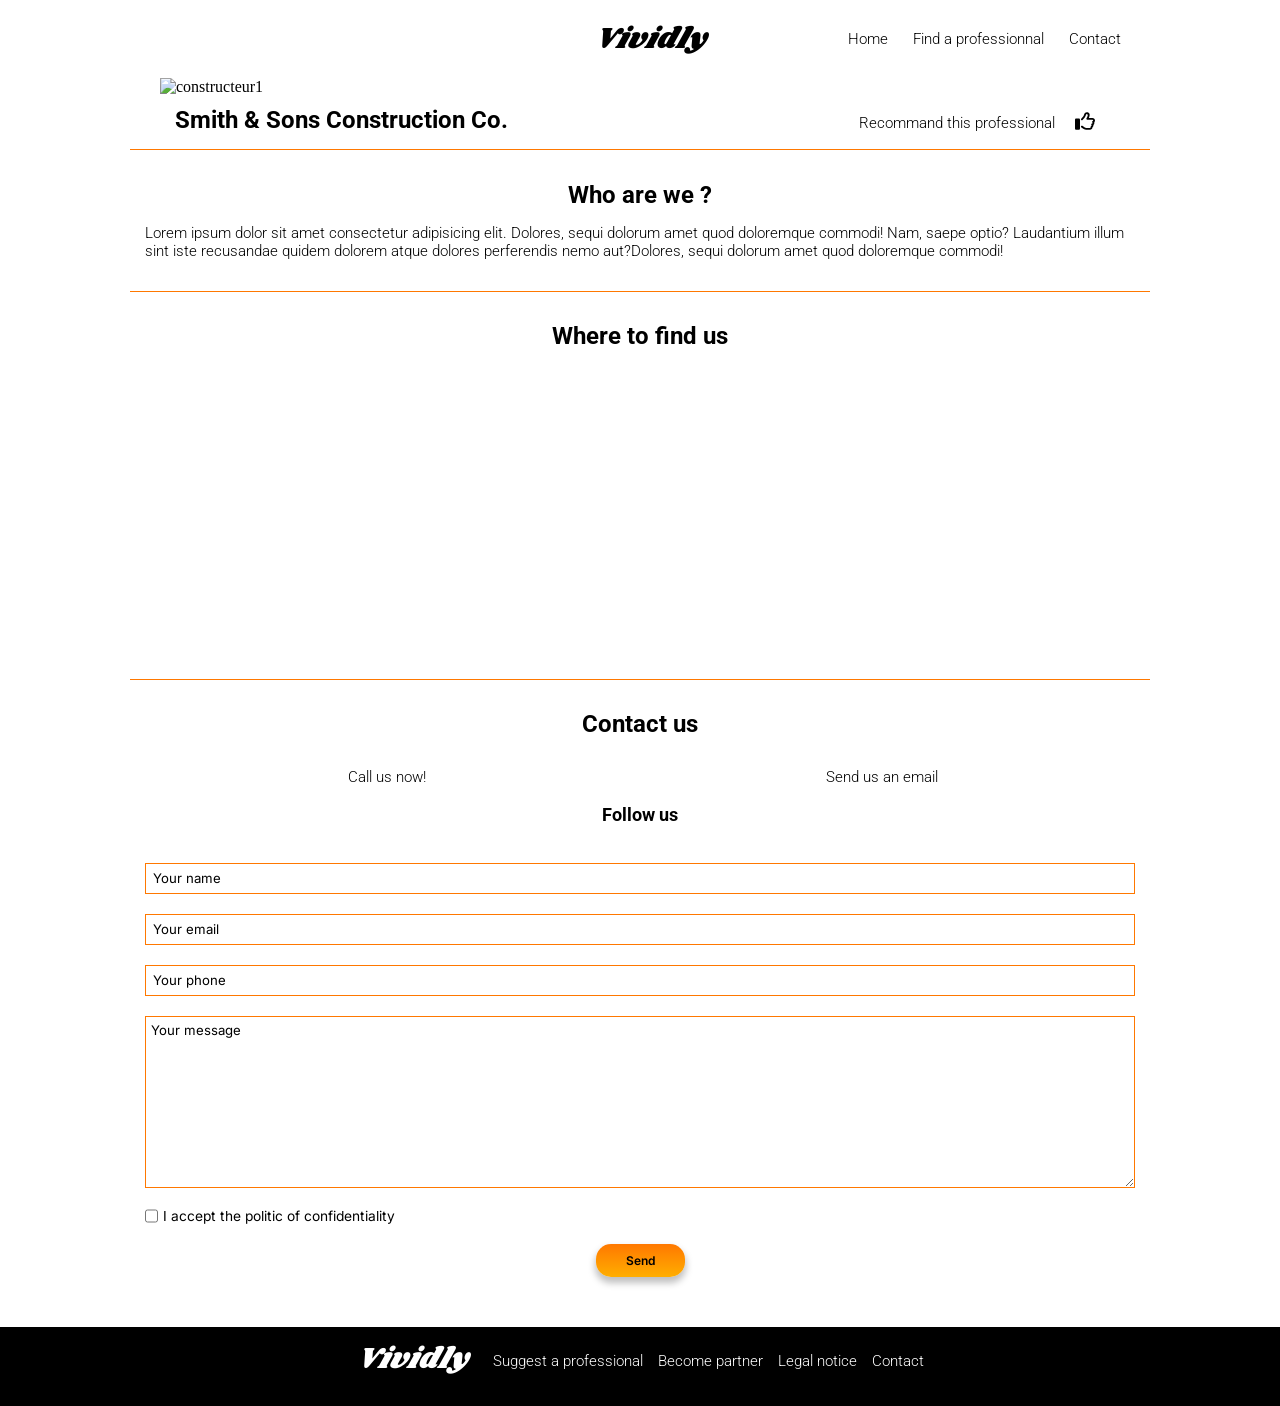
==== commit b30f7602: "Add loader" ====
--- a/detailspro.html
+++ b/detailspro.html
@@ -8,7 +8,6 @@
     <title>Smith & Sons Construction Co. </title>
 </head>
 <body>
-
     <div class="loader-container">
         <div class="loader">
             <div class="inner-circle"></div>
--- a/css/style2.css
+++ b/css/style2.css
@@ -76,7 +76,10 @@
     justify-content: center;
     align-items: center;
     height: 100vh;
+    width: 100%;
     background-color:var(--yellow);
+    position:fixed;
+    animation: off 1.1s linear forwards;
 }
 
 .loader {
@@ -87,7 +90,7 @@
   align-items: center;
   border-radius: 50%;
   background: radial-gradient(closest-corner at -100%,var(--orange) 90%, var(--white) 100%);
-  animation: spin 1s linear infinite;
+  animation: spin 1s linear forwards;
 }
 
 .inner-circle {
@@ -104,6 +107,19 @@
   to{
     transform: rotate(360deg);
   }
+
+  100%{
+    opacity: var(--white) 70% ;
+  }
+}
+
+@keyframes off{
+    from {
+        display: flex;
+    }
+    to{
+        display: none;
+    }
 }
 
 /* Mobile first (320px à 767px)*/
